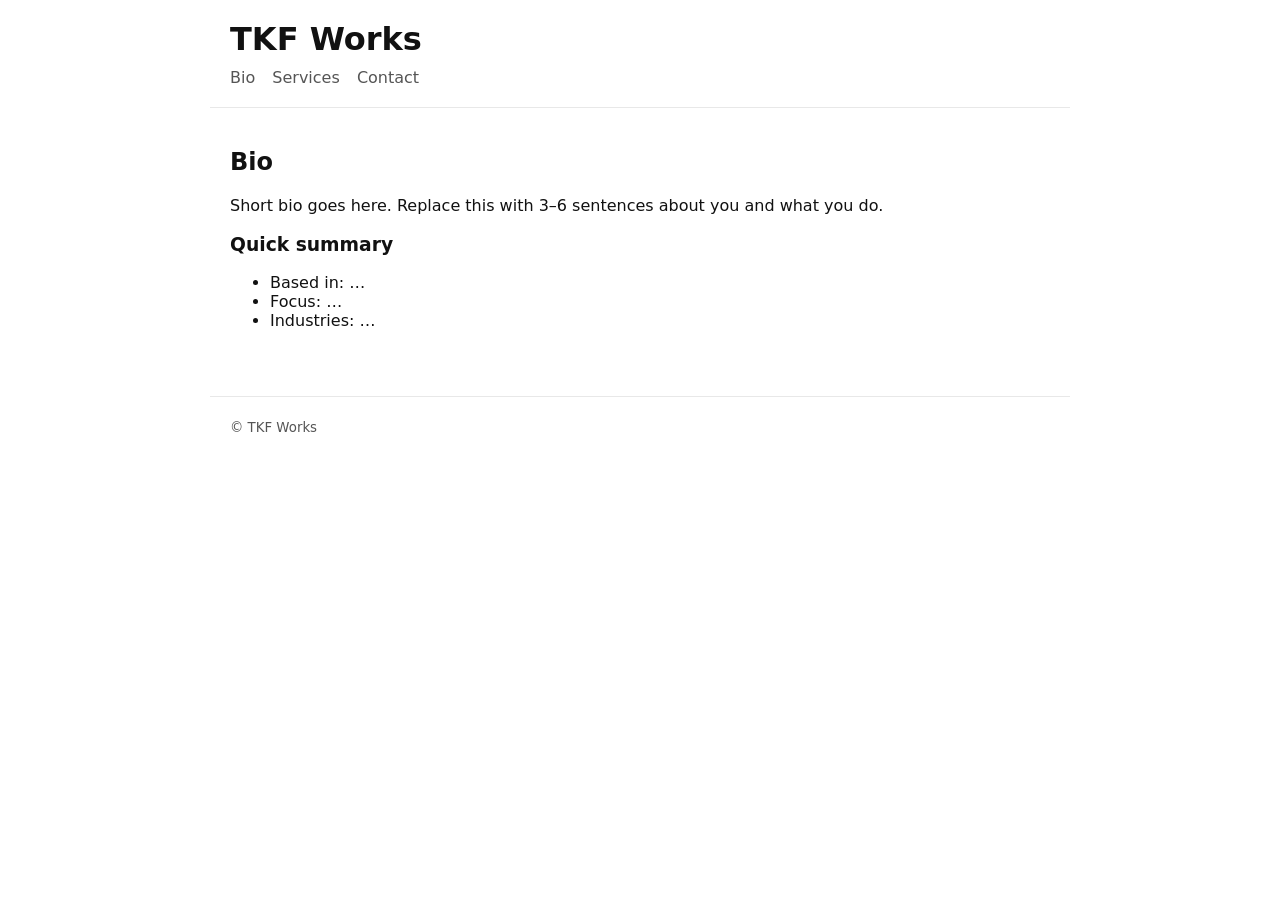
==== index.html @ c6a5a620 "Add files via upload" ====
<!doctype html>
<html lang="en">
<head>
  <meta charset="utf-8" />
  <meta name="viewport" content="width=device-width,initial-scale=1" />
  <title>TKF Works</title>
  <link rel="stylesheet" href="/styles.css" />
</head>
<body>
  <header class="wrap">
    <h1>TKF Works</h1>
    <nav>
      <a href="/">Bio</a>
      <a href="/services.html">Services</a>
      <a href="/contact.html">Contact</a>
    </nav>
  </header>

  <main class="wrap">
    <h2>Bio</h2>
    <p>Short bio goes here. Replace this with 3–6 sentences about you and what you do.</p>

    <h3>Quick summary</h3>
    <ul>
      <li>Based in: …</li>
      <li>Focus: …</li>
      <li>Industries: …</li>
    </ul>
  </main>

  <footer class="wrap footer">
    <small>© TKF Works</small>
  </footer>
</body>
</html>
---- styles.css ----
:root { --fg:#111; --muted:#555; --bg:#fff; --line:#e8e8e8; }
* { box-sizing: border-box; }
body { margin: 0; font-family: system-ui, -apple-system, Segoe UI, Roboto, Arial, sans-serif; color: var(--fg); background: var(--bg); }
.wrap { max-width: 860px; margin: 0 auto; padding: 20px; }
header { border-bottom: 1px solid var(--line); }
nav a { margin-right: 12px; color: var(--muted); text-decoration: none; }
nav a[aria-current="page"] { color: var(--fg); font-weight: 600; }
h1 { margin: 0 0 10px; }
label { display:block; margin: 12px 0; }
input, textarea { width: 100%; padding: 10px; border: 1px solid var(--line); border-radius: 8px; font: inherit; }
button { padding: 10px 14px; border: 1px solid var(--fg); background: var(--fg); color: #fff; border-radius: 10px; cursor: pointer; }
.footer { border-top: 1px solid var(--line); margin-top: 30px; color: var(--muted); }
.hint { color: var(--muted); font-size: 0.95rem; }
code { background:#f6f6f6; padding:2px 6px; border-radius:6px; }
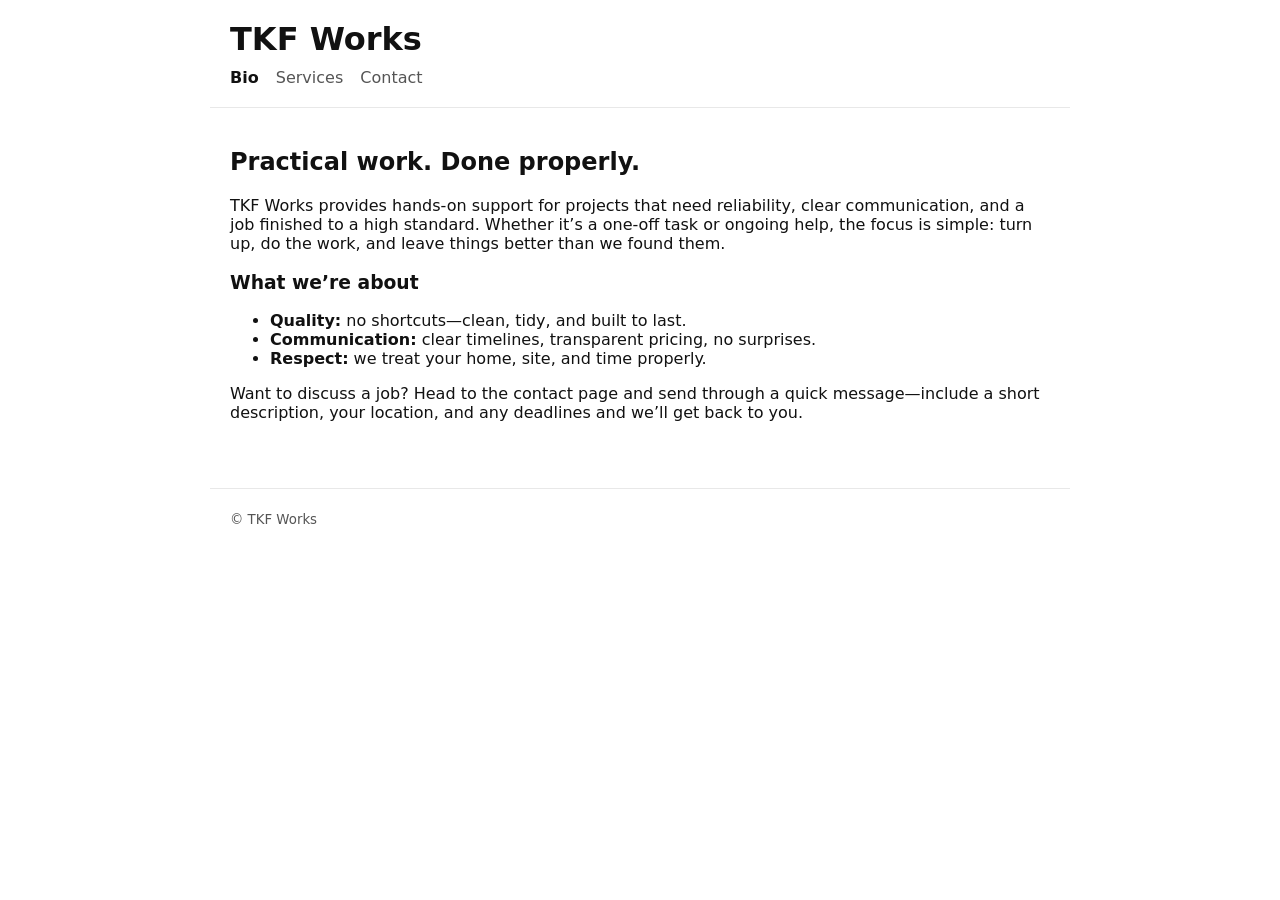
==== commit f265cb46: "Revise Bio section to highlight services and values Updated the content of the Bio section to reflec" ====
--- a/index.html
+++ b/index.html
@@ -10,26 +10,36 @@
   <header class="wrap">
     <h1>TKF Works</h1>
     <nav>
-      <a href="/">Bio</a>
+      <a href="/" aria-current="page">Bio</a>
       <a href="/services.html">Services</a>
       <a href="/contact.html">Contact</a>
     </nav>
   </header>
 
   <main class="wrap">
-    <h2>Bio</h2>
-    <p>Short bio goes here. Replace this with 3–6 sentences about you and what you do.</p>
+    <h2>Practical work. Done properly.</h2>
 
-    <h3>Quick summary</h3>
+    <p>
+      TKF Works provides hands-on support for projects that need reliability, clear communication,
+      and a job finished to a high standard. Whether it’s a one-off task or ongoing help, the focus
+      is simple: turn up, do the work, and leave things better than we found them.
+    </p>
+
+    <h3>What we’re about</h3>
     <ul>
-      <li>Based in: …</li>
-      <li>Focus: …</li>
-      <li>Industries: …</li>
+      <li><strong>Quality:</strong> no shortcuts—clean, tidy, and built to last.</li>
+      <li><strong>Communication:</strong> clear timelines, transparent pricing, no surprises.</li>
+      <li><strong>Respect:</strong> we treat your home, site, and time properly.</li>
     </ul>
+
+    <p>
+      Want to discuss a job? Head to the contact page and send through a quick message—include a short
+      description, your location, and any deadlines and we’ll get back to you.
+    </p>
   </main>
 
   <footer class="wrap footer">
     <small>© TKF Works</small>
   </footer>
 </body>
-</html>+</html>
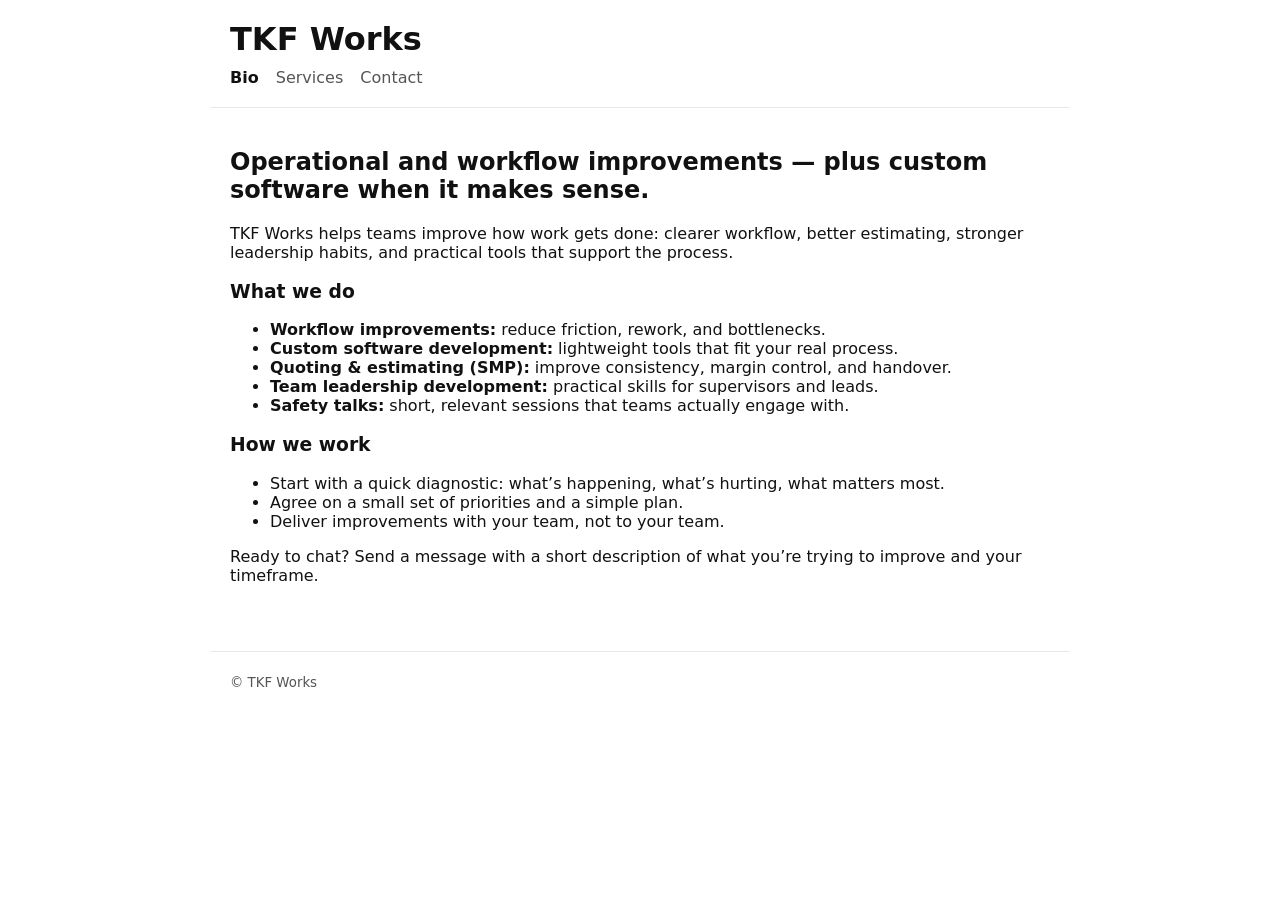
==== commit 07d8d790: "Revise content for clarity and focus on improvements" ====
--- a/index.html
+++ b/index.html
@@ -17,24 +17,31 @@
   </header>
 
   <main class="wrap">
-    <h2>Practical work. Done properly.</h2>
+    <h2>Operational and workflow improvements — plus custom software when it makes sense.</h2>
 
     <p>
-      TKF Works provides hands-on support for projects that need reliability, clear communication,
-      and a job finished to a high standard. Whether it’s a one-off task or ongoing help, the focus
-      is simple: turn up, do the work, and leave things better than we found them.
+      TKF Works helps teams improve how work gets done: clearer workflow, better estimating,
+      stronger leadership habits, and practical tools that support the process.
     </p>
 
-    <h3>What we’re about</h3>
+    <h3>What we do</h3>
     <ul>
-      <li><strong>Quality:</strong> no shortcuts—clean, tidy, and built to last.</li>
-      <li><strong>Communication:</strong> clear timelines, transparent pricing, no surprises.</li>
-      <li><strong>Respect:</strong> we treat your home, site, and time properly.</li>
+      <li><strong>Workflow improvements:</strong> reduce friction, rework, and bottlenecks.</li>
+      <li><strong>Custom software development:</strong> lightweight tools that fit your real process.</li>
+      <li><strong>Quoting & estimating (SMP):</strong> improve consistency, margin control, and handover.</li>
+      <li><strong>Team leadership development:</strong> practical skills for supervisors and leads.</li>
+      <li><strong>Safety talks:</strong> short, relevant sessions that teams actually engage with.</li>
+    </ul>
+
+    <h3>How we work</h3>
+    <ul>
+      <li>Start with a quick diagnostic: what’s happening, what’s hurting, what matters most.</li>
+      <li>Agree on a small set of priorities and a simple plan.</li>
+      <li>Deliver improvements with your team, not to your team.</li>
     </ul>
 
     <p>
-      Want to discuss a job? Head to the contact page and send through a quick message—include a short
-      description, your location, and any deadlines and we’ll get back to you.
+      Ready to chat? Send a message with a short description of what you’re trying to improve and your timeframe.
     </p>
   </main>
 
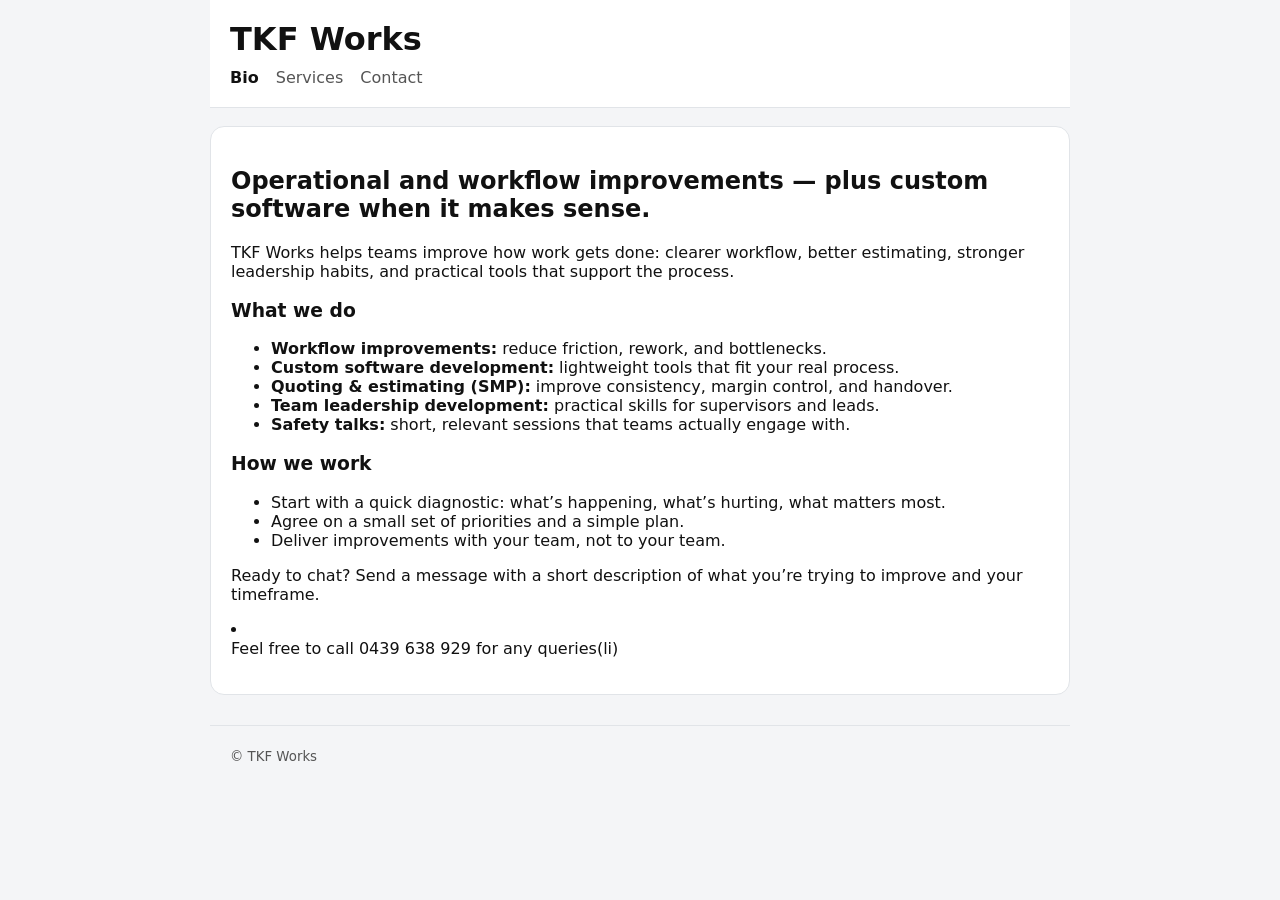
==== commit 28a6c6b0: "Include contact number in index.html Added contact information for queries." ====
--- a/index.html
+++ b/index.html
@@ -43,6 +43,9 @@
     <p>
       Ready to chat? Send a message with a short description of what you’re trying to improve and your timeframe.
     </p>
+         <p>
+      <li></li>Feel free to call 0439 638 929 for any queries(li)
+    </p>
   </main>
 
   <footer class="wrap footer">
--- a/styles.css
+++ b/styles.css
@@ -1,14 +1,26 @@
-:root { --fg:#111; --muted:#555; --bg:#fff; --line:#e8e8e8; }
+:root { --fg:#111; --muted:#555; --bg:#f4f5f7; --line:#e1e4e8; --card:#fff; }
 * { box-sizing: border-box; }
 body { margin: 0; font-family: system-ui, -apple-system, Segoe UI, Roboto, Arial, sans-serif; color: var(--fg); background: var(--bg); }
+
 .wrap { max-width: 860px; margin: 0 auto; padding: 20px; }
-header { border-bottom: 1px solid var(--line); }
+
+header { border-bottom: 1px solid var(--line); background: var(--card); }
+main.wrap { background: var(--card); border: 1px solid var(--line); border-radius: 14px; margin-top: 18px; }
+.footer { border-top: 1px solid var(--line); margin-top: 30px; color: var(--muted); }
+
 nav a { margin-right: 12px; color: var(--muted); text-decoration: none; }
 nav a[aria-current="page"] { color: var(--fg); font-weight: 600; }
+
 h1 { margin: 0 0 10px; }
+
+.brand { display:flex; align-items:center; gap: 12px; }
+.brand img { width: 44px; height: 44px; object-fit: contain; }
+.brand .title { margin: 0; }
+
 label { display:block; margin: 12px 0; }
-input, textarea { width: 100%; padding: 10px; border: 1px solid var(--line); border-radius: 8px; font: inherit; }
+input, textarea { width: 100%; padding: 10px; border: 1px solid var(--line); border-radius: 8px; font: inherit; background: #fff; }
 button { padding: 10px 14px; border: 1px solid var(--fg); background: var(--fg); color: #fff; border-radius: 10px; cursor: pointer; }
-.footer { border-top: 1px solid var(--line); margin-top: 30px; color: var(--muted); }
+button:hover { filter: brightness(0.95); }
+
 .hint { color: var(--muted); font-size: 0.95rem; }
-code { background:#f6f6f6; padding:2px 6px; border-radius:6px; }+code { background:#f6f6f6; padding:2px 6px; border-radius:6px; }
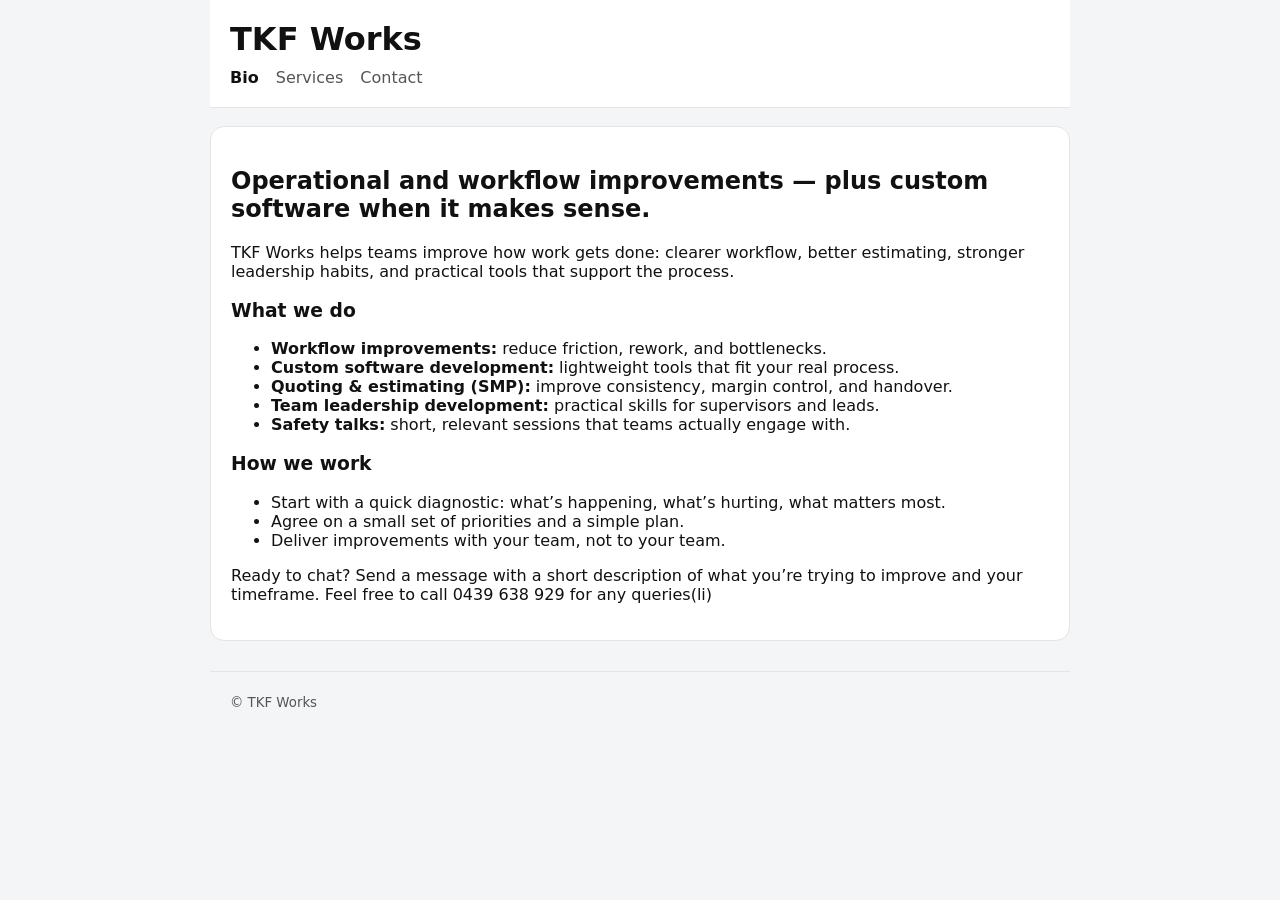
==== commit e2914f04: "Fix HTML structure in index.html Removed duplicate list item and adjusted paragraph structure." ====
--- a/index.html
+++ b/index.html
@@ -42,9 +42,8 @@
 
     <p>
       Ready to chat? Send a message with a short description of what you’re trying to improve and your timeframe.
-    </p>
-         <p>
-      <li></li>Feel free to call 0439 638 929 for any queries(li)
+  
+      </li>Feel free to call 0439 638 929 for any queries(li)
     </p>
   </main>
 
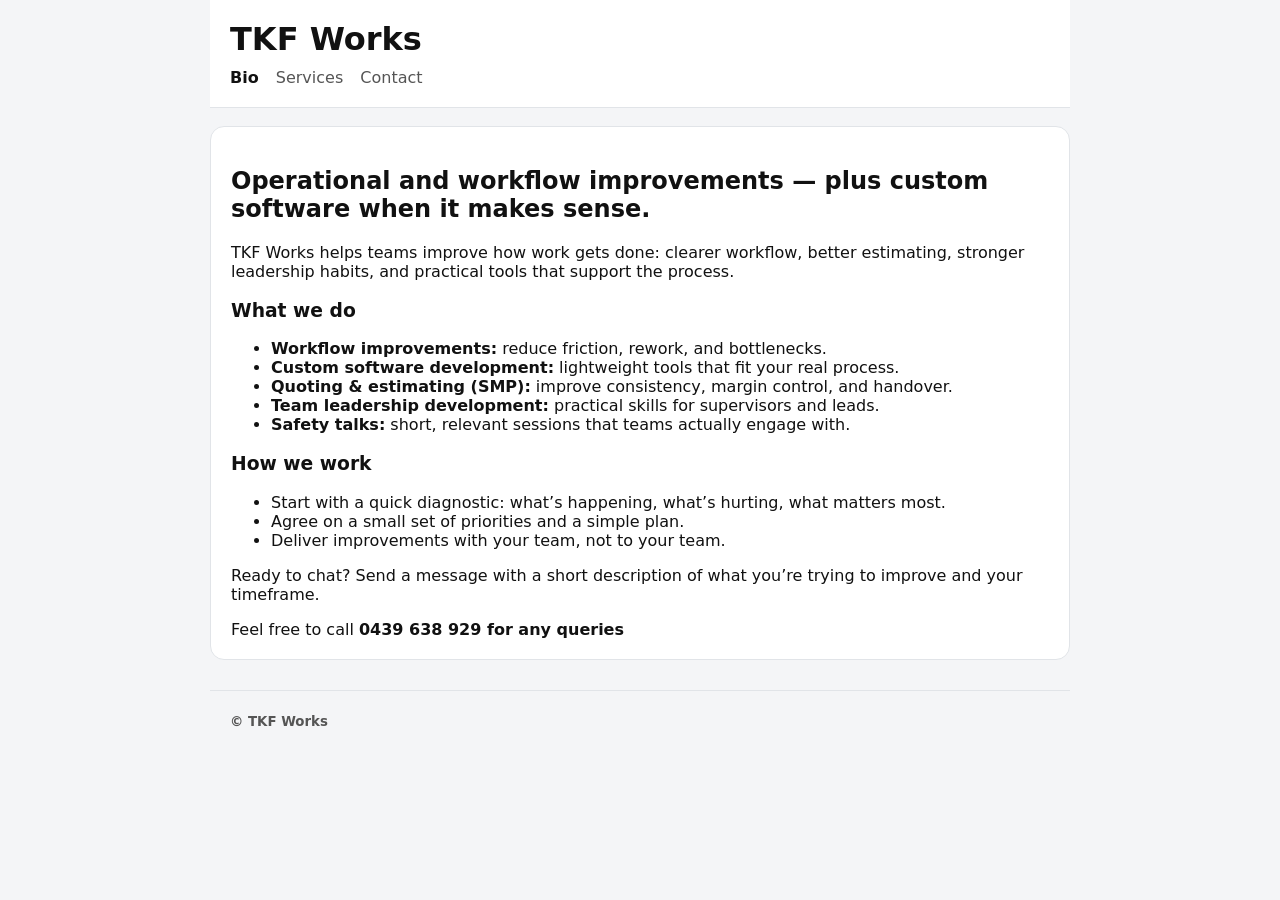
==== commit 90d91fe5: "Update index.html" ====
--- a/index.html
+++ b/index.html
@@ -42,9 +42,9 @@
 
     <p>
       Ready to chat? Send a message with a short description of what you’re trying to improve and your timeframe.
-  
-      </li>Feel free to call 0439 638 929 for any queries(li)
-    </p>
+  </p>
+      </li>Feel free to call <strong>0439 638 929<strong> for any queries
+    
   </main>
 
   <footer class="wrap footer">
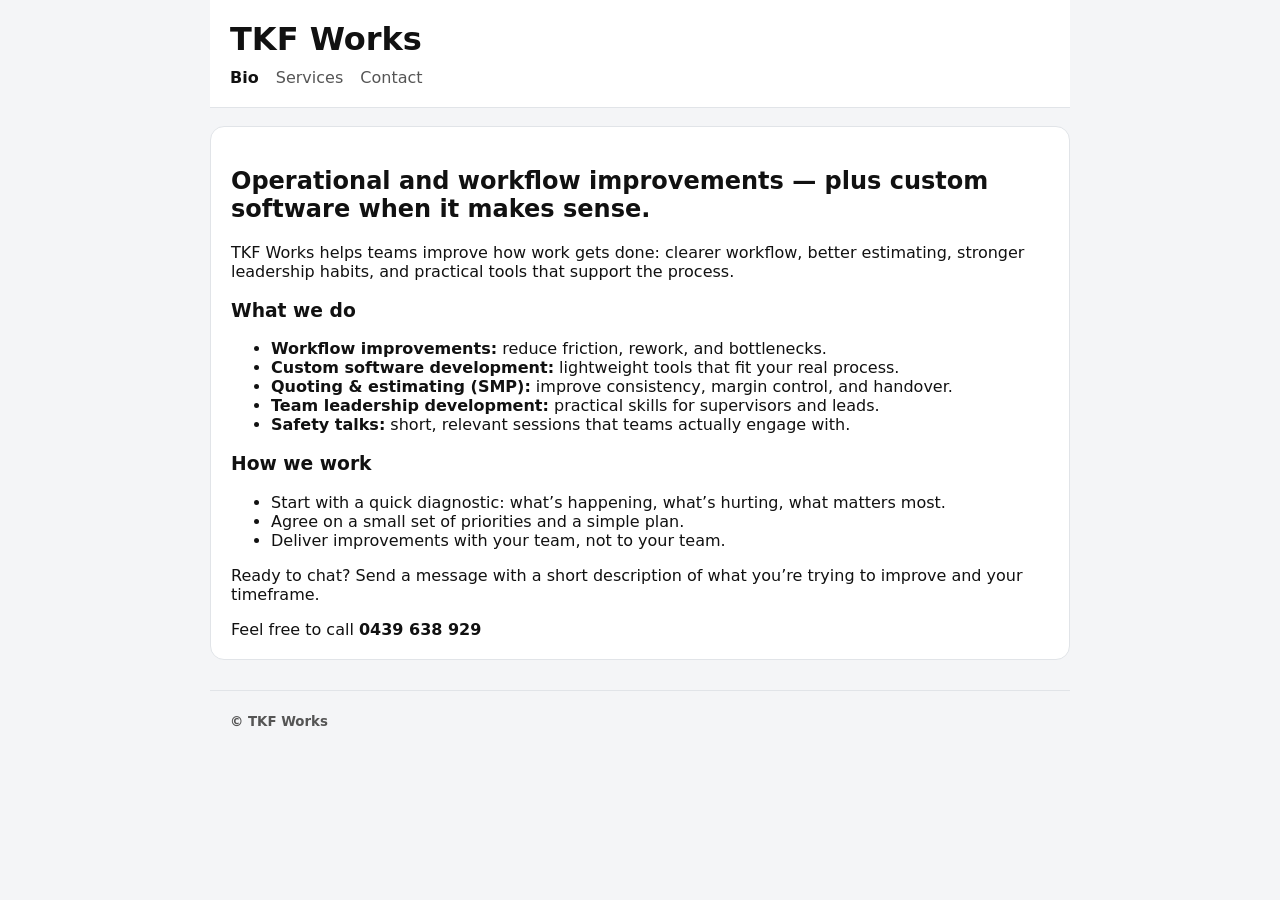
==== commit b8c6a936: "Fix HTML formatting for contact information" ====
--- a/index.html
+++ b/index.html
@@ -43,7 +43,7 @@
     <p>
       Ready to chat? Send a message with a short description of what you’re trying to improve and your timeframe.
   </p>
-      </li>Feel free to call <strong>0439 638 929<strong> for any queries
+      </li>Feel free to call <strong>0439 638 929<strong>
     
   </main>
 
